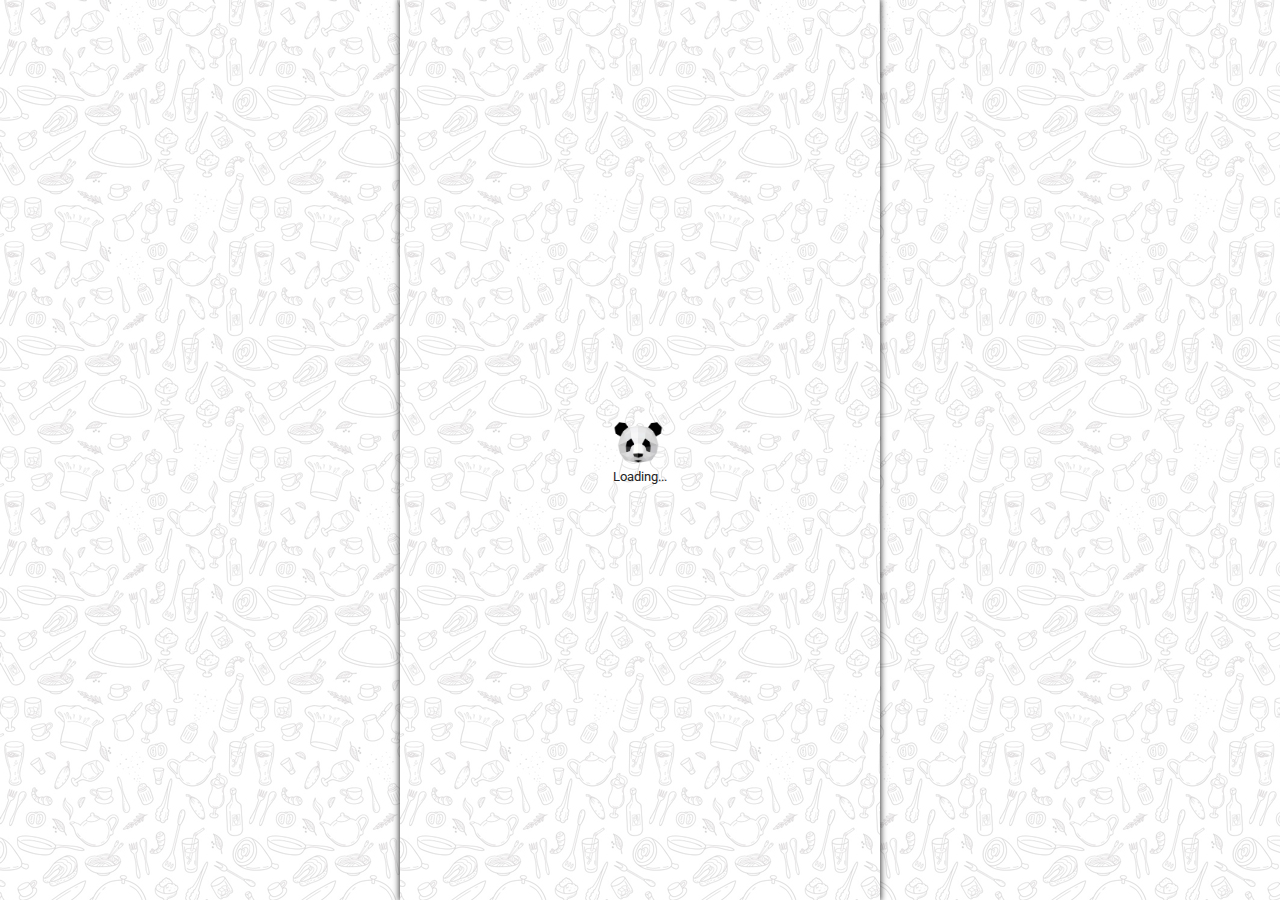
==== menu-panda/index.html @ 4c679290 "ok" ====
<!doctype html><html lang=""><head><meta charset="utf-8"><meta http-equiv="X-UA-Compatible" content="IE=edge"><meta name="viewport" content="width=device-width,initial-scale=1"><link rel="icon" href="favicon.ico"><title>menupanda2</title><link rel="preconnect" href="https://fonts.googleapis.com"><link rel="preconnect" href="https://fonts.gstatic.com" crossorigin><link href="https://fonts.googleapis.com/css2?family=Roboto:wght@300;400;500;700&display=swap" rel="stylesheet"><link rel="manifest" href="./manifest.webmanifest"><script defer="defer" src="js/chunk-vendors.e64b2738.js"></script><script defer="defer" src="js/app.b27a752e.js"></script><link href="css/app.7f353086.css" rel="stylesheet"><link href="app.css" rel="stylesheet"></head><body><noscript><strong>We're sorry but menupanda2 doesn't work properly without JavaScript enabled. Please enable it to continue.</strong></noscript><div id="app"></div></body></html>
---- menu-panda/css/app.7f353086.css ----
.button[data-v-eefef904],button[data-v-eefef904]{border:none;outline:none;color:#1174eb;text-decoration:none;white-space:nowrap;cursor:pointer}.button.transparent[data-v-eefef904],button.transparent[data-v-eefef904]{font-size:16px;background-color:transparent;font-weight:400}.button.primary[data-v-eefef904],button.primary[data-v-eefef904]{font-size:15px;font-weight:700;padding:4px 12px;border-radius:14px;height:28px;background-color:#efefef}.button.primary.active[data-v-eefef904],button.primary.active[data-v-eefef904]{background-color:#005bc8;color:#efefef}.button.amount[data-v-eefef904],button.amount[data-v-eefef904]{font-size:13px;word-spacing:-1px}.button.amount span[data-v-eefef904],button.amount span[data-v-eefef904]{font-size:10px;font-weight:600}.button.icon[data-v-eefef904],button.icon[data-v-eefef904]{padding:4px 10px;display:flex;justify-content:center;align-items:center}.button.active[data-v-eefef904],button.active[data-v-eefef904]{background-color:#ffec5f}.truncate[data-v-eefef904]{text-overflow:ellipsis;display:-webkit-box;-webkit-line-clamp:1;-webkit-box-orient:vertical;overflow:hidden}.host[data-v-eefef904]{max-width:480px;width:100%;min-height:100vh;background:#fff;overflow:auto;padding-bottom:48px}.host.child[data-v-eefef904]{height:100%}.host .topHeader[data-v-eefef904]{height:44px;display:flex;justify-content:space-between;align-items:center;padding:0 20px;border-bottom:1px solid #f1f1f1;position:sticky;top:0;background-color:#fff;z-index:1}.host .topHeader .left[data-v-eefef904],.host .topHeader .right[data-v-eefef904]{width:60px}.host .topHeader .button[data-v-eefef904]{display:flex;align-items:center}.host .topHeader .button svg[data-v-eefef904]{font-size:20px;margin-right:6px}.host .topHeader .title[data-v-eefef904]{font-size:16px;letter-spacing:1px}.overlayContainer[data-v-eefef904]{position:fixed;z-index:10;top:0;left:0;width:100%;height:100%}.overlay[data-v-eefef904]{position:absolute;top:0;left:0;width:100%;height:100%;background-color:rgba(0,0,0,.5)}.container[data-v-eefef904]{position:absolute;bottom:0;left:50%;max-width:480px;width:100%;height:80%;background:#fff;overflow:auto;border-radius:10px 10px 0 0;transform:translateX(-50%)}.container .header[data-v-eefef904]{height:44px;display:flex;justify-content:flex-end;align-items:center;padding:0 12px;position:sticky;top:0;background-color:hsla(0,0%,100%,0);z-index:1}.container .header .button[data-v-eefef904]{width:40px;height:40px;display:flex;align-items:center;justify-content:center}.container .header .button svg[data-v-eefef904]{font-size:20px}.container .row[data-v-eefef904]{padding:0 20px 60px;position:relative}.container .row img[data-v-eefef904]{width:100%;border-radius:20px;-o-object-fit:cover;object-fit:cover;border:1px solid #f1f1f1}.container .row .content[data-v-eefef904]{flex:auto;min-height:100px;padding:10px 0 10px}.container .row .content .title[data-v-eefef904]{font-weight:500;font-size:18px;line-height:1.1}.container .row .content .description[data-v-eefef904]{margin:4px 0;color:#8e8e8e;font-size:15px}.container .row .content .bottom[data-v-eefef904]{margin-top:20px;display:flex;align-items:center}.container .row .content .bottom .addToCart[data-v-eefef904]{font-size:16px}.container .row .content .bottom .addedContent[data-v-eefef904]{margin-left:6px;font-size:8px;color:#8e8e8e;white-space:nowrap;letter-spacing:.5px}.container .row .content .bottom .addedContent b[data-v-eefef904]{color:#000}.container .row .content .bottom .trash[data-v-eefef904]{color:#8e8e8e;margin-left:10px;cursor:pointer}.footer[data-v-eefef904]{position:fixed;bottom:0;left:50%;transform:translateX(-50%);max-width:480px;width:100%;height:48px;border-top:1px solid #e7e7e7;background-color:#f6f6f6;display:flex}.footer .cta[data-v-eefef904]{flex:auto;display:flex;justify-content:center;align-items:center;cursor:pointer;padding:0 20px;background-color:#fe3226;color:#fff;white-space:nowrap;font-size:18px;font-weight:500;letter-spacing:.5px}.footer .total[data-v-eefef904]{padding-left:20px;display:flex;justify-content:flex-end;align-items:center;text-align:right;padding-right:8px;font-size:13px}.footer .total span[data-v-eefef904]{color:#fe3226;display:block;font-size:14px}.show-enter-active .container[data-v-eefef904],.show-enter-active[data-v-eefef904],.show-leave-active .container[data-v-eefef904],.show-leave-active[data-v-eefef904]{transition:.5s ease}.show-enter-from[data-v-eefef904],.show-leave-to[data-v-eefef904]{opacity:0}.show-enter-from .container[data-v-eefef904],.show-leave-to .container[data-v-eefef904]{transform:translate(-50%,100%)}.footer[data-v-f28ffc32]{position:fixed;z-index:1;bottom:0;max-width:480px;width:100%;height:48px;border-top:1px solid #e7e7e7;background-color:#f6f6f6;display:flex;padding-left:10px}.footer .nav[data-v-f28ffc32]{flex:0 0 48px;display:flex;justify-content:center;align-items:center;flex-direction:column;color:#949494;text-decoration:none;cursor:pointer;position:relative}.footer .nav.router-link-exact-active[data-v-f28ffc32]{color:#1174eb}.footer .nav.cta[data-v-f28ffc32]{padding:0 20px;background-color:#fe3226;color:#fff;white-space:nowrap;font-size:18px;font-weight:500;letter-spacing:.5px;transition:background-color .3s}.footer .nav.cta.disabled[data-v-f28ffc32]{background-color:#8e8e8e;pointer-events:none}.footer .nav svg[data-v-f28ffc32]{font-size:18px}.footer .nav span[data-v-f28ffc32]{margin-top:2px;font-size:10px;font-weight:600}.footer .nav p[data-v-f28ffc32]{font-size:16px;font-weight:500}.footer .nav .count[data-v-f28ffc32]{position:absolute;top:2px;right:2px;font-size:11px;width:18px;height:18px;border-radius:50%;background-color:#fe3226;color:#fff;display:grid;place-items:center}.footer .total[data-v-f28ffc32]{flex:auto;display:flex;justify-content:flex-end;align-items:center;text-align:right;padding-right:8px;font-size:13px}.footer .total span[data-v-f28ffc32]{color:#fe3226;display:block;font-size:14px}.button[data-v-15c53678],button[data-v-15c53678]{border:none;outline:none;color:#1174eb;text-decoration:none;white-space:nowrap;cursor:pointer}.button.transparent[data-v-15c53678],button.transparent[data-v-15c53678]{font-size:16px;background-color:transparent;font-weight:400}.button.primary[data-v-15c53678],button.primary[data-v-15c53678]{font-size:15px;font-weight:700;padding:4px 12px;border-radius:14px;height:28px;background-color:#efefef}.button.primary.active[data-v-15c53678],button.primary.active[data-v-15c53678]{background-color:#005bc8;color:#efefef}.button.amount[data-v-15c53678],button.amount[data-v-15c53678]{font-size:13px;word-spacing:-1px}.button.amount span[data-v-15c53678],button.amount span[data-v-15c53678]{font-size:10px;font-weight:600}.button.icon[data-v-15c53678],button.icon[data-v-15c53678]{padding:4px 10px;display:flex;justify-content:center;align-items:center}.button.active[data-v-15c53678],button.active[data-v-15c53678]{background-color:#ffec5f}.truncate[data-v-15c53678]{text-overflow:ellipsis;display:-webkit-box;-webkit-line-clamp:1;-webkit-box-orient:vertical;overflow:hidden}.host[data-v-15c53678]{max-width:480px;width:100%;min-height:100vh;background:#fff;overflow:auto;padding-bottom:48px}.host.child[data-v-15c53678]{height:100%}.host .topHeader[data-v-15c53678]{height:44px;display:flex;justify-content:space-between;align-items:center;padding:0 20px;border-bottom:1px solid #f1f1f1;position:sticky;top:0;background-color:#fff;z-index:1}.host .topHeader .left[data-v-15c53678],.host .topHeader .right[data-v-15c53678]{width:60px}.host .topHeader .button[data-v-15c53678]{display:flex;align-items:center}.host .topHeader .button svg[data-v-15c53678]{font-size:20px;margin-right:6px}.host .topHeader .title[data-v-15c53678]{font-size:16px;letter-spacing:1px}.overlayContainer[data-v-15c53678]{position:fixed;z-index:10;top:0;left:0;width:100%;height:100%}.overlay[data-v-15c53678]{position:absolute;top:0;left:0;width:100%;height:100%;background-color:rgba(0,0,0,.5)}.alignCenter[data-v-15c53678]{position:relative;height:100%;display:flex;justify-content:center;align-items:center;padding:10px}.container[data-v-15c53678]{width:100%;max-width:480px;background:#fff;border-radius:10px;overflow-x:scroll;max-height:90vh;overscroll-behavior:contain}.container .header[data-v-15c53678]{display:flex;justify-content:space-between;align-items:center;padding-left:10px;border-bottom:1px solid #f1f1f1;position:sticky;top:0;background-color:#fff;z-index:1}.container .header .left[data-v-15c53678]{width:30px}.container .header .title[data-v-15c53678]{font-size:14px;font-weight:500}.container .header .button[data-v-15c53678]{width:40px;height:36px;display:flex;align-items:center;justify-content:center}.container .header .button svg[data-v-15c53678]{font-size:18px}.container .rows[data-v-15c53678]{margin-bottom:20px}.container .rows .currentOrder[data-v-15c53678],.container .rows .orderHistory[data-v-15c53678]{border-radius:10px;border:1px dashed #fe3226;margin:10px 4px 4px;padding:5px 0 10px}.container .rows .currentOrder .groupTitle[data-v-15c53678],.container .rows .orderHistory .groupTitle[data-v-15c53678]{padding:0 6px;color:#222;margin-bottom:-5px;font-weight:500}.container .rows .currentOrder .row[data-v-15c53678],.container .rows .orderHistory .row[data-v-15c53678]{padding:0 0 0 6px}.container .rows .currentOrder .row .info[data-v-15c53678],.container .rows .orderHistory .row .info[data-v-15c53678]{padding:0 6px 0 0}.container .rows .currentOrder[data-v-15c53678]{border-color:#005bc8}.container .rows .row[data-v-15c53678]{margin-top:8px;display:flex;position:relative;padding:0 0 0 10px}.container .rows .row[data-v-15c53678]:before{content:"";position:absolute;bottom:0;right:0;height:1px;width:calc(100% - 54px);background-color:#e7e7e7}.container .rows .row+.row[data-v-15c53678]{margin-top:8px}.container .rows .row .image[data-v-15c53678]{width:36px;height:36px;border-radius:10px;-o-object-fit:cover;object-fit:cover;border:1px solid #f1f1f1}.container .rows .row .info[data-v-15c53678]{width:100%;display:flex;color:#222;padding:0 4px 0 0;height:36px;font-size:12px}.container .rows .row .info .content[data-v-15c53678]{flex:auto;display:flex;align-items:center;padding-left:8px}.container .rows .row .info .content .title[data-v-15c53678]{display:-webkit-box;-webkit-line-clamp:2;-webkit-box-orient:vertical;overflow:hidden;line-height:1}.container .rows .row .info .qty[data-v-15c53678]{flex:0 0 1;padding-left:10px;display:flex;align-items:center}.container .rows .row .info .amount[data-v-15c53678]{flex:0 0 40px;padding-left:10px;display:flex;align-items:center;justify-content:flex-end}.container .rows .row .info .button[data-v-15c53678]{justify-self:flex-end;flex:0 0 34px;width:34px;display:flex;align-items:center;justify-content:center;color:#8e8e8e}.container .rows .row .info .button.disabled[data-v-15c53678]{pointer-events:none}.container .rows .row .info .button svg[data-v-15c53678]{font-size:12px}.container .footer[data-v-15c53678]{margin-bottom:10px;font-size:12px;position:relative}.container .footer dl[data-v-15c53678]{display:flex;flex-wrap:wrap;padding:0 12px 0 54px}.container .footer dl dd[data-v-15c53678],.container .footer dl dt[data-v-15c53678]{flex:0 0 50%}.container .footer dl dd[data-v-15c53678]:last-child,.container .footer dl dd[data-v-15c53678]:nth-last-child(2),.container .footer dl dt[data-v-15c53678]:last-child,.container .footer dl dt[data-v-15c53678]:nth-last-child(2){font-weight:500;color:#222;font-size:15px;margin-top:4px}.container .footer dl dd[data-v-15c53678]{text-align:right}.container .CTAButton[data-v-15c53678]{width:100%;height:40px;background-color:#fe3226;color:#fff;font-weight:600;letter-spacing:.7px;font-size:14px;position:sticky;bottom:0}.container .CTAButton.loading[data-v-15c53678]{background-color:#ffec5f;color:#222}.container .CTAButton svg[data-v-15c53678]{animation:rotating-15c53678 2s linear infinite;margin-left:4px}.show-enter-active[data-v-15c53678],.show-leave-active[data-v-15c53678]{transition:.5s ease}.show-enter-from[data-v-15c53678],.show-leave-to[data-v-15c53678]{opacity:0}@keyframes rotating-15c53678{0%{transform:rotate(0deg)}to{transform:rotate(1turn)}}.button[data-v-3dab15dc],button[data-v-3dab15dc]{border:none;outline:none;color:#1174eb;text-decoration:none;white-space:nowrap;cursor:pointer}.button.transparent[data-v-3dab15dc],button.transparent[data-v-3dab15dc]{font-size:16px;background-color:transparent;font-weight:400}.button.primary[data-v-3dab15dc],button.primary[data-v-3dab15dc]{font-size:15px;font-weight:700;padding:4px 12px;border-radius:14px;height:28px;background-color:#efefef}.button.primary.active[data-v-3dab15dc],button.primary.active[data-v-3dab15dc]{background-color:#005bc8;color:#efefef}.button.amount[data-v-3dab15dc],button.amount[data-v-3dab15dc]{font-size:13px;word-spacing:-1px}.button.amount span[data-v-3dab15dc],button.amount span[data-v-3dab15dc]{font-size:10px;font-weight:600}.button.icon[data-v-3dab15dc],button.icon[data-v-3dab15dc]{padding:4px 10px;display:flex;justify-content:center;align-items:center}.button.active[data-v-3dab15dc],button.active[data-v-3dab15dc]{background-color:#ffec5f}.truncate[data-v-3dab15dc]{text-overflow:ellipsis;display:-webkit-box;-webkit-line-clamp:1;-webkit-box-orient:vertical;overflow:hidden}.host[data-v-3dab15dc]{max-width:480px;width:100%;min-height:100vh;background:#fff;overflow:auto;padding-bottom:48px}.host.child[data-v-3dab15dc]{height:100%}.host .topHeader[data-v-3dab15dc]{height:44px;display:flex;justify-content:space-between;align-items:center;padding:0 20px;border-bottom:1px solid #f1f1f1;position:sticky;top:0;background-color:#fff;z-index:1}.host .topHeader .left[data-v-3dab15dc],.host .topHeader .right[data-v-3dab15dc]{width:60px}.host .topHeader .button[data-v-3dab15dc]{display:flex;align-items:center}.host .topHeader .button svg[data-v-3dab15dc]{font-size:20px;margin-right:6px}.host .topHeader .title[data-v-3dab15dc]{font-size:16px;letter-spacing:1px}.overlayContainer[data-v-3dab15dc]{position:fixed;z-index:10;top:0;left:0;width:100%;height:100%}.overlay[data-v-3dab15dc]{position:absolute;top:0;left:0;width:100%;height:100%;background-color:rgba(0,0,0,.5)}.alignCenter[data-v-3dab15dc]{position:relative;height:100%;display:flex;justify-content:center;align-items:center;padding:20px}.container[data-v-3dab15dc]{width:100%;max-width:480px;background:#fff;border-radius:10px;overflow:hidden}.container .content[data-v-3dab15dc]{padding:20px}.container .content h2[data-v-3dab15dc]{margin-bottom:10px}.container button[data-v-3dab15dc]{width:100%;height:40px;background-color:#fe3226;color:#fff;font-weight:600;letter-spacing:.7px;font-size:14px}.show-enter-active .container[data-v-3dab15dc],.show-enter-active[data-v-3dab15dc],.show-leave-active .container[data-v-3dab15dc],.show-leave-active[data-v-3dab15dc]{transition:.5s ease}.show-enter-from[data-v-3dab15dc],.show-leave-to[data-v-3dab15dc]{opacity:0}.show-enter-from .container[data-v-3dab15dc],.show-leave-to .container[data-v-3dab15dc]{transform:translateY(-300px)}.button[data-v-791fd08a],button[data-v-791fd08a]{border:none;outline:none;color:#1174eb;text-decoration:none;white-space:nowrap;cursor:pointer}.button.transparent[data-v-791fd08a],button.transparent[data-v-791fd08a]{font-size:16px;background-color:transparent;font-weight:400}.button.primary[data-v-791fd08a],button.primary[data-v-791fd08a]{font-size:15px;font-weight:700;padding:4px 12px;border-radius:14px;height:28px;background-color:#efefef}.button.primary.active[data-v-791fd08a],button.primary.active[data-v-791fd08a]{background-color:#005bc8;color:#efefef}.button.amount[data-v-791fd08a],button.amount[data-v-791fd08a]{font-size:13px;word-spacing:-1px}.button.amount span[data-v-791fd08a],button.amount span[data-v-791fd08a]{font-size:10px;font-weight:600}.button.icon[data-v-791fd08a],button.icon[data-v-791fd08a]{padding:4px 10px;display:flex;justify-content:center;align-items:center}.button.active[data-v-791fd08a],button.active[data-v-791fd08a]{background-color:#ffec5f}.truncate[data-v-791fd08a]{text-overflow:ellipsis;display:-webkit-box;-webkit-line-clamp:1;-webkit-box-orient:vertical;overflow:hidden}.host[data-v-791fd08a]{max-width:480px;width:100%;min-height:100vh;background:#fff;overflow:auto;padding-bottom:48px}.host.child[data-v-791fd08a]{height:100%}.host .topHeader[data-v-791fd08a]{height:44px;display:flex;justify-content:space-between;align-items:center;padding:0 20px;border-bottom:1px solid #f1f1f1;position:sticky;top:0;background-color:#fff;z-index:1}.host .topHeader .left[data-v-791fd08a],.host .topHeader .right[data-v-791fd08a]{width:60px}.host .topHeader .button[data-v-791fd08a]{display:flex;align-items:center}.host .topHeader .button svg[data-v-791fd08a]{font-size:20px;margin-right:6px}.host .topHeader .title[data-v-791fd08a]{font-size:16px;letter-spacing:1px}.overlayContainer[data-v-791fd08a]{position:fixed;z-index:10;top:0;left:0;width:100%;height:100%}.overlay[data-v-791fd08a]{position:absolute;top:0;left:0;width:100%;height:100%;background-color:rgba(0,0,0,.5)}.alignCenter[data-v-791fd08a]{position:relative;height:100%;display:flex;justify-content:center;align-items:center;padding:20px}.container[data-v-791fd08a]{width:100%;max-width:480px;background:#fff;border-radius:10px;overflow:hidden}.container .content[data-v-791fd08a]{padding:20px}.container .content h2[data-v-791fd08a]{margin-bottom:10px}.container .content h2 span[data-v-791fd08a]{margin-left:5px;text-transform:capitalize}.container .rows[data-v-791fd08a]{max-height:calc(100vh - 180px);overflow:auto;padding-bottom:20px}.container .rows .row[data-v-791fd08a]{margin-top:8px;display:flex;position:relative;padding:0 0 0 10px}.container .rows .row[data-v-791fd08a]:before{content:"";position:absolute;bottom:0;right:0;height:1px;width:calc(100% - 54px);background-color:#e7e7e7}.container .rows .row+.row[data-v-791fd08a]{margin-top:8px}.container .rows .row .image[data-v-791fd08a]{width:36px;height:36px;border-radius:10px;-o-object-fit:cover;object-fit:cover;border:1px solid #f1f1f1}.container .rows .row .info[data-v-791fd08a]{width:100%;display:flex;color:#222;padding:0 12px 0 0;height:36px;font-size:12px}.container .rows .row .info .content[data-v-791fd08a]{flex:auto;display:flex;align-items:center;padding-left:8px}.container .rows .row .info .content .title[data-v-791fd08a]{display:-webkit-box;-webkit-line-clamp:2;-webkit-box-orient:vertical;overflow:hidden;line-height:1}.container .rows .row .info .qty[data-v-791fd08a]{flex:0 0 1;padding-left:10px;display:flex;align-items:center}.container .rows .row .info .amount[data-v-791fd08a]{flex:0 0 40px;padding-left:10px;display:flex;align-items:center;justify-content:flex-end}.container .footer[data-v-791fd08a]{margin-bottom:10px;font-size:12px;position:relative}.container .footer .blur[data-v-791fd08a]{position:absolute;width:100%;top:-20px;left:0;height:20px;background-color:hsla(0,0%,100%,.8)}.container .footer dl[data-v-791fd08a]{display:flex;flex-wrap:wrap;padding:0 12px 0 54px}.container .footer dl dd[data-v-791fd08a],.container .footer dl dt[data-v-791fd08a]{flex:0 0 50%}.container .footer dl dd[data-v-791fd08a]:last-child,.container .footer dl dd[data-v-791fd08a]:nth-last-child(2),.container .footer dl dt[data-v-791fd08a]:last-child,.container .footer dl dt[data-v-791fd08a]:nth-last-child(2){font-weight:500;color:#000;font-size:15px;margin-top:4px}.container .footer dl dd[data-v-791fd08a]{text-align:right}.container button[data-v-791fd08a]{width:100%;height:40px;background-color:#fe3226;color:#fff;font-weight:600;letter-spacing:.7px;font-size:14px}.show-enter-active .container[data-v-791fd08a],.show-enter-active[data-v-791fd08a],.show-leave-active .container[data-v-791fd08a],.show-leave-active[data-v-791fd08a]{transition:.5s ease}.show-enter-from[data-v-791fd08a],.show-leave-to[data-v-791fd08a]{opacity:0}.show-enter-from .container[data-v-791fd08a],.show-leave-to .container[data-v-791fd08a]{transform:translateY(-300px)}.button,button{border:none;outline:none;color:#1174eb;text-decoration:none;white-space:nowrap;cursor:pointer}.button.transparent,button.transparent{font-size:16px;background-color:transparent;font-weight:400}.button.primary,button.primary{font-size:15px;font-weight:700;padding:4px 12px;border-radius:14px;height:28px;background-color:#efefef}.button.primary.active,button.primary.active{background-color:#005bc8;color:#efefef}.button.amount,button.amount{font-size:13px;word-spacing:-1px}.button.amount span,button.amount span{font-size:10px;font-weight:600}.button.icon,button.icon{padding:4px 10px;display:flex;justify-content:center;align-items:center}.button.active,button.active{background-color:#ffec5f}.truncate{text-overflow:ellipsis;display:-webkit-box;-webkit-line-clamp:1;-webkit-box-orient:vertical;overflow:hidden}.host{max-width:480px;width:100%;min-height:100vh;background:#fff;overflow:auto;padding-bottom:48px}.host.child{height:100%}.host .topHeader{height:44px;display:flex;justify-content:space-between;align-items:center;padding:0 20px;border-bottom:1px solid #f1f1f1;position:sticky;top:0;background-color:#fff;z-index:1}.host .topHeader .left,.host .topHeader .right{width:60px}.host .topHeader .button{display:flex;align-items:center}.host .topHeader .button svg{font-size:20px;margin-right:6px}.host .topHeader .title{font-size:16px;letter-spacing:1px}*{margin:0;padding:0;box-sizing:border-box}body{max-width:480px;margin:auto;background:#fff;color:#222;font-size:13px;font-family:Roboto,sans-serif;-webkit-font-smoothing:antialiased;-moz-osx-font-smoothing:grayscale;-webkit-user-select:none;-moz-user-select:none;user-select:none}#app,body{background-image:url(../img/bg-repeat.caced8b2.jpg)}#app{box-shadow:0 0 6px 1px rgba(0,0,0,.75);min-height:100vh}.loadingPanda{position:absolute;top:50%;left:50%;transform:translate(-50%,-50%)}.loadingPanda img{width:50px}.loadingPanda p{animation:slide-right 2s cubic-bezier(.25,.46,.45,.94) infinite both}.fade-enter-active,.fade-leave-active{transition:.3s linear}.fade-enter-from,.fade-leave-to{opacity:0}@keyframes slide-right{0%{transform:translateX(0)}to{transform:translateX(10px)}}.button[data-v-74efdccb],button[data-v-74efdccb]{border:none;outline:none;color:#1174eb;text-decoration:none;white-space:nowrap;cursor:pointer}.button.transparent[data-v-74efdccb],button.transparent[data-v-74efdccb]{font-size:16px;background-color:transparent;font-weight:400}.button.primary[data-v-74efdccb],button.primary[data-v-74efdccb]{font-size:15px;font-weight:700;padding:4px 12px;border-radius:14px;height:28px;background-color:#efefef}.button.primary.active[data-v-74efdccb],button.primary.active[data-v-74efdccb]{background-color:#005bc8;color:#efefef}.button.amount[data-v-74efdccb],button.amount[data-v-74efdccb]{font-size:13px;word-spacing:-1px}.button.amount span[data-v-74efdccb],button.amount span[data-v-74efdccb]{font-size:10px;font-weight:600}.button.icon[data-v-74efdccb],button.icon[data-v-74efdccb]{padding:4px 10px;display:flex;justify-content:center;align-items:center}.button.active[data-v-74efdccb],button.active[data-v-74efdccb]{background-color:#ffec5f}.truncate[data-v-74efdccb]{text-overflow:ellipsis;display:-webkit-box;-webkit-line-clamp:1;-webkit-box-orient:vertical;overflow:hidden}.host[data-v-74efdccb]{max-width:480px;width:100%;min-height:100vh;background:#fff;overflow:auto;padding-bottom:48px}.host.child[data-v-74efdccb]{height:100%}.host .topHeader[data-v-74efdccb]{height:44px;display:flex;justify-content:space-between;align-items:center;padding:0 20px;border-bottom:1px solid #f1f1f1;position:sticky;top:0;background-color:#fff;z-index:1}.host .topHeader .left[data-v-74efdccb],.host .topHeader .right[data-v-74efdccb]{width:60px}.host .topHeader .button[data-v-74efdccb]{display:flex;align-items:center}.host .topHeader .button svg[data-v-74efdccb]{font-size:20px;margin-right:6px}.host .topHeader .title[data-v-74efdccb]{font-size:16px;letter-spacing:1px}.row[data-v-74efdccb]{margin-right:10px;display:flex;position:relative}.row[data-v-74efdccb]:before{content:"";position:absolute;bottom:0;right:0;height:1px;width:calc(100% - 70px);background-color:#e7e7e7}.row+.row[data-v-74efdccb]{margin-top:8px}.row .nav[data-v-74efdccb]{flex:auto;display:flex;color:#222;cursor:pointer}.row .nav img[data-v-74efdccb]{width:60px;height:60px;border-radius:10px;-o-object-fit:cover;object-fit:cover;border:1px solid #f1f1f1}.row .nav .content[data-v-74efdccb]{flex:auto;height:70px;padding:0 10px 8px;display:flex;justify-content:center;flex-direction:column}.row .nav .content .title[data-v-74efdccb]{font-weight:500;display:-webkit-box;-webkit-line-clamp:2;-webkit-box-orient:vertical;overflow:hidden;font-size:16px}.row .nav .content .description[data-v-74efdccb]{margin-top:2px;color:#8e8e8e;font-size:14px}.row .right[data-v-74efdccb]{display:flex;flex-direction:column;align-self:center}.row .right .addedContent[data-v-74efdccb]{padding-top:5px;height:0;font-size:8px;color:#8e8e8e;white-space:nowrap;text-align:center;letter-spacing:.5px}.row .right .addedContent b[data-v-74efdccb]{color:#000}.header[data-v-74efdccb]{padding:20px 30px 20px 20px;display:flex;justify-content:space-between}.header .companyName[data-v-74efdccb]{color:#222;font-size:28px!important;letter-spacing:1px}.header .title[data-v-74efdccb]{color:#222;font-size:24px!important}.header .getMore[data-v-74efdccb]{display:flex;align-items:center}.banners[data-v-74efdccb]{display:flex;overflow:auto;scroll-snap-type:x mandatory;padding:0 20px;margin-bottom:30px}.banners .banner[data-v-74efdccb]{flex:0 0 100%;width:100%;scroll-snap-align:center;padding-bottom:60%;position:relative;border-radius:8px;overflow:hidden}.banners .banner+.banner[data-v-74efdccb]{margin-left:10px}.banners .banner>img[data-v-74efdccb]{position:absolute;width:100%;height:100%;-o-object-fit:cover;object-fit:cover;-o-object-position:center bottom;object-position:center bottom}.banners .banner>img.placeholder[data-v-74efdccb]{-o-object-position:center;object-position:center}.banners .banner .contentAbsolute[data-v-74efdccb]{position:absolute;z-index:1;bottom:0;width:100%}.banners .banner .contentAbsolute .blurBg[data-v-74efdccb]{background-repeat:no-repeat;background-position:bottom;background-size:cover;position:absolute;z-index:1;bottom:0;width:100%;height:50px;filter:blur(2px)}.banners .banner .contentAbsolute .row[data-v-74efdccb]{z-index:1;margin-right:0;padding:10px 15px}.banners .banner .contentAbsolute .row[data-v-74efdccb]:before{content:none}.banners .banner .contentAbsolute .row .nav img[data-v-74efdccb]{width:40px;height:40px;border:none}.banners .banner .contentAbsolute .row .nav .content[data-v-74efdccb]{height:auto;padding:0 10px 0}.banners .banner .contentAbsolute .row .nav .content .title[data-v-74efdccb]{color:#fff;font-weight:400}.banners .banner .contentAbsolute .row .nav .content .description[data-v-74efdccb]{color:#fff;font-size:12px}.banners .banner .contentAbsolute .row .right .addedContent[data-v-74efdccb]{padding-top:2px;color:#fff}.lineArea[data-v-74efdccb]{padding:0 20px}.lineArea .line[data-v-74efdccb]{height:1px;background-color:#e7e7e7}.category[data-v-74efdccb]{margin-bottom:20px}.category .pages[data-v-74efdccb]{display:flex;overflow:auto;scroll-snap-type:x mandatory;padding:0 20px}.category .pages .page[data-v-74efdccb]{scroll-snap-align:center;flex:0 0 100%;width:100%}.category .pages .page+.page[data-v-74efdccb]{margin-left:10px}
---- menu-panda/app.css ----
.button[data-v-7c29c664],button[data-v-7c29c664]{border:none;outline:none;color:#1174eb;text-decoration:none;white-space:nowrap;cursor:pointer}.button.transparent[data-v-7c29c664],button.transparent[data-v-7c29c664]{font-size:16px;background-color:transparent;font-weight:400}.button.primary[data-v-7c29c664],button.primary[data-v-7c29c664]{font-size:15px;font-weight:700;padding:4px 12px;border-radius:14px;height:28px;background-color:#efefef}.button.primary.active[data-v-7c29c664],button.primary.active[data-v-7c29c664]{background-color:#005bc8;color:#efefef}.button.amount[data-v-7c29c664],button.amount[data-v-7c29c664]{font-size:13px;word-spacing:-1px}.button.amount span[data-v-7c29c664],button.amount span[data-v-7c29c664]{font-size:10px;font-weight:600}.button.icon[data-v-7c29c664],button.icon[data-v-7c29c664]{padding:4px 10px;display:flex;justify-content:center;align-items:center}.button.active[data-v-7c29c664],button.active[data-v-7c29c664]{background-color:#ffec5f}.truncate[data-v-7c29c664]{text-overflow:ellipsis;display:-webkit-box;-webkit-line-clamp:1;-webkit-box-orient:vertical;overflow:hidden}.host[data-v-7c29c664]{max-width:480px;width:100%;min-height:100vh;background:#fff;overflow:auto;padding-bottom:48px}.host.child[data-v-7c29c664]{height:100%}.host .topHeader[data-v-7c29c664]{height:44px;display:flex;justify-content:space-between;align-items:center;padding:0 20px;border-bottom:1px solid #f1f1f1;position:sticky;top:0;background-color:#fff;z-index:1}.host .topHeader .left[data-v-7c29c664],.host .topHeader .right[data-v-7c29c664]{width:60px}.host .topHeader .button[data-v-7c29c664]{display:flex;align-items:center}.host .topHeader .button svg[data-v-7c29c664]{font-size:20px;margin-right:6px}.host .topHeader .title[data-v-7c29c664]{font-size:16px;letter-spacing:1px}.overlayContainer[data-v-7c29c664]{position:fixed;z-index:10;top:0;left:0;width:100%;height:100%}.overlay[data-v-7c29c664]{position:absolute;top:0;left:0;width:100%;height:100%;background-color:rgba(0,0,0,.5)}.container[data-v-7c29c664]{position:absolute;bottom:0;left:50%;max-width:480px;width:100%;height:80%;background:#fff;overflow:auto;border-radius:10px 10px 0 0;transform:translateX(-50%)}.container .header[data-v-7c29c664]{height:44px;display:flex;justify-content:flex-end;align-items:center;padding:0 12px;position:sticky;top:0;background-color:hsla(0,0%,100%,0);z-index:1}.container .header .button[data-v-7c29c664]{width:40px;height:40px;display:flex;align-items:center;justify-content:center}.container .header .button svg[data-v-7c29c664]{font-size:20px}.container .row[data-v-7c29c664]{padding:0 20px 60px;position:relative}.container .row img[data-v-7c29c664]{width:100%;border-radius:20px;-o-object-fit:cover;object-fit:cover;border:1px solid #f1f1f1}.container .row .content[data-v-7c29c664]{flex:auto;min-height:100px;padding:10px 0 10px}.container .row .content .title[data-v-7c29c664]{font-weight:500;font-size:18px;line-height:1.1}.container .row .content .description[data-v-7c29c664]{margin:4px 0;color:#8e8e8e;font-size:15px}.container .row .content .bottom[data-v-7c29c664]{margin-top:20px;display:flex;align-items:center}.container .row .content .bottom .addToCart[data-v-7c29c664]{font-size:16px}.container .row .content .bottom .addedContent[data-v-7c29c664]{margin-left:6px;font-size:8px;color:#8e8e8e;white-space:nowrap;letter-spacing:.5px}.container .row .content .bottom .addedContent b[data-v-7c29c664]{color:#000}.footer[data-v-7c29c664]{position:fixed;bottom:0;left:50%;transform:translateX(-50%);max-width:480px;width:100%;height:48px;border-top:1px solid #e7e7e7;background-color:#f6f6f6;display:flex}.footer .cta[data-v-7c29c664]{flex:auto;display:flex;justify-content:center;align-items:center;cursor:pointer;padding:0 20px;background-color:#fe3226;color:#fff;white-space:nowrap;font-size:18px;font-weight:500;letter-spacing:.5px}.footer .total[data-v-7c29c664]{padding-left:20px;display:flex;justify-content:flex-end;align-items:center;text-align:right;padding-right:8px;font-size:13px}.footer .total span[data-v-7c29c664]{color:#fe3226;display:block;font-size:14px}.show-enter-active .container[data-v-7c29c664],.show-enter-active[data-v-7c29c664],.show-leave-active .container[data-v-7c29c664],.show-leave-active[data-v-7c29c664]{transition:.5s ease}.show-enter-from[data-v-7c29c664],.show-leave-to[data-v-7c29c664]{opacity:0}.show-enter-from .container[data-v-7c29c664],.show-leave-to .container[data-v-7c29c664]{transform:translate(-50%,100%)}.footer[data-v-25d8aa81]{position:fixed;bottom:0;max-width:480px;width:100%;height:48px;border-top:1px solid #e7e7e7;background-color:#f6f6f6;display:flex;padding-left:20px}.footer .nav[data-v-25d8aa81]{flex:0 0 48px;display:flex;justify-content:center;align-items:center;flex-direction:column;color:#949494;text-decoration:none;cursor:pointer;position:relative}.footer .nav.router-link-exact-active[data-v-25d8aa81]{color:#1174eb}.footer .nav.cta[data-v-25d8aa81]{padding:0 20px;background-color:#fe3226;color:#fff;white-space:nowrap;font-size:18px;font-weight:500;letter-spacing:.5px;transition:.3s;transition-delay:.2s}.footer .nav.cta.disabled[data-v-25d8aa81]{background-color:#8e8e8e;pointer-events:none}.footer .nav svg[data-v-25d8aa81]{font-size:18px}.footer .nav span[data-v-25d8aa81]{margin-top:2px;font-size:10px;font-weight:600}.footer .nav p[data-v-25d8aa81]{font-size:16px;font-weight:500}.footer .nav .count[data-v-25d8aa81]{position:absolute;top:2px;right:2px;font-size:11px;width:18px;height:18px;border-radius:50%;background-color:#fe3226;color:#fff;display:grid;place-items:center}.footer .total[data-v-25d8aa81]{flex:auto;display:flex;justify-content:flex-end;align-items:center;text-align:right;padding-right:8px;font-size:13px}.footer .total span[data-v-25d8aa81]{color:#fe3226;display:block;font-size:14px}.button[data-v-58df50d8],button[data-v-58df50d8]{border:none;outline:none;color:#1174eb;text-decoration:none;white-space:nowrap;cursor:pointer}.button.transparent[data-v-58df50d8],button.transparent[data-v-58df50d8]{font-size:16px;background-color:transparent;font-weight:400}.button.primary[data-v-58df50d8],button.primary[data-v-58df50d8]{font-size:15px;font-weight:700;padding:4px 12px;border-radius:14px;height:28px;background-color:#efefef}.button.primary.active[data-v-58df50d8],button.primary.active[data-v-58df50d8]{background-color:#005bc8;color:#efefef}.button.amount[data-v-58df50d8],button.amount[data-v-58df50d8]{font-size:13px;word-spacing:-1px}.button.amount span[data-v-58df50d8],button.amount span[data-v-58df50d8]{font-size:10px;font-weight:600}.button.icon[data-v-58df50d8],button.icon[data-v-58df50d8]{padding:4px 10px;display:flex;justify-content:center;align-items:center}.button.active[data-v-58df50d8],button.active[data-v-58df50d8]{background-color:#ffec5f}.truncate[data-v-58df50d8]{text-overflow:ellipsis;display:-webkit-box;-webkit-line-clamp:1;-webkit-box-orient:vertical;overflow:hidden}.host[data-v-58df50d8]{max-width:480px;width:100%;min-height:100vh;background:#fff;overflow:auto;padding-bottom:48px}.host.child[data-v-58df50d8]{height:100%}.host .topHeader[data-v-58df50d8]{height:44px;display:flex;justify-content:space-between;align-items:center;padding:0 20px;border-bottom:1px solid #f1f1f1;position:sticky;top:0;background-color:#fff;z-index:1}.host .topHeader .left[data-v-58df50d8],.host .topHeader .right[data-v-58df50d8]{width:60px}.host .topHeader .button[data-v-58df50d8]{display:flex;align-items:center}.host .topHeader .button svg[data-v-58df50d8]{font-size:20px;margin-right:6px}.host .topHeader .title[data-v-58df50d8]{font-size:16px;letter-spacing:1px}.overlayContainer[data-v-58df50d8]{position:fixed;z-index:10;top:0;left:0;width:100%;height:100%}.overlay[data-v-58df50d8]{position:absolute;top:0;left:0;width:100%;height:100%;background-color:rgba(0,0,0,.5)}.alignCenter[data-v-58df50d8]{position:relative;height:100%;display:flex;justify-content:center;align-items:center;padding:10px}.container[data-v-58df50d8]{width:100%;max-width:480px;background:#fff;border-radius:10px;overflow:hidden}.container .header[data-v-58df50d8]{display:flex;justify-content:space-between;align-items:center;padding-left:10px;border-bottom:1px solid #f1f1f1}.container .header .left[data-v-58df50d8]{width:30px}.container .header .title[data-v-58df50d8]{font-size:14px;font-weight:500}.container .header .button[data-v-58df50d8]{width:40px;height:36px;display:flex;align-items:center;justify-content:center}.container .header .button svg[data-v-58df50d8]{font-size:18px}.container .rows[data-v-58df50d8]{max-height:calc(100vh - 180px);overflow:auto;padding-bottom:20px}.container .rows .row[data-v-58df50d8]{margin-top:8px;display:flex;position:relative;padding:0 0 0 10px}.container .rows .row[data-v-58df50d8]:before{content:"";position:absolute;bottom:0;right:0;height:1px;width:calc(100% - 54px);background-color:#e7e7e7}.container .rows .row+.row[data-v-58df50d8]{margin-top:8px}.container .rows .row .image[data-v-58df50d8]{width:36px;height:36px;border-radius:10px;-o-object-fit:cover;object-fit:cover;border:1px solid #f1f1f1}.container .rows .row .info[data-v-58df50d8]{width:100%;display:flex;color:#222;padding:0 4px 0 0;height:36px;font-size:12px}.container .rows .row .info .content[data-v-58df50d8]{flex:auto;display:flex;align-items:center;padding-left:8px}.container .rows .row .info .content .title[data-v-58df50d8]{display:-webkit-box;-webkit-line-clamp:2;-webkit-box-orient:vertical;overflow:hidden;line-height:1}.container .rows .row .info .qty[data-v-58df50d8]{flex:0 0 1;padding-left:10px;display:flex;align-items:center}.container .rows .row .info .amount[data-v-58df50d8]{flex:0 0 40px;padding-left:10px;display:flex;align-items:center;justify-content:flex-end}.container .rows .row .info .button[data-v-58df50d8]{justify-self:flex-end;flex:0 0 34px;width:34px;display:flex;align-items:center;justify-content:center;color:#8e8e8e}.container .rows .row .info .button svg[data-v-58df50d8]{font-size:12px}.container .footer[data-v-58df50d8]{margin-bottom:10px;font-size:12px;position:relative}.container .footer .blur[data-v-58df50d8]{position:absolute;width:100%;top:-20px;left:0;height:20px;background-color:hsla(0,0%,100%,.8)}.container .footer dl[data-v-58df50d8]{display:flex;flex-wrap:wrap;padding:0 12px 0 54px}.container .footer dl dd[data-v-58df50d8],.container .footer dl dt[data-v-58df50d8]{flex:0 0 50%}.container .footer dl dd[data-v-58df50d8]:last-child,.container .footer dl dd[data-v-58df50d8]:nth-last-child(2),.container .footer dl dt[data-v-58df50d8]:last-child,.container .footer dl dt[data-v-58df50d8]:nth-last-child(2){font-weight:500;color:#000;font-size:15px;margin-top:4px}.container .footer dl dd[data-v-58df50d8]{text-align:right}.container .CTAButton[data-v-58df50d8]{width:100%;height:40px;background-color:#fe3226;color:#fff}.container .CTAButton.loading[data-v-58df50d8]{background-color:#ffec5f;color:#222}.show-enter-active[data-v-58df50d8],.show-leave-active[data-v-58df50d8]{transition:.5s ease}.show-enter-from[data-v-58df50d8],.show-leave-to[data-v-58df50d8]{opacity:0}.button,button{border:none;outline:none;color:#1174eb;text-decoration:none;white-space:nowrap;cursor:pointer}.button.transparent,button.transparent{font-size:16px;background-color:transparent;font-weight:400}.button.primary,button.primary{font-size:15px;font-weight:700;padding:4px 12px;border-radius:14px;height:28px;background-color:#efefef}.button.primary.active,button.primary.active{background-color:#005bc8;color:#efefef}.button.amount,button.amount{font-size:13px;word-spacing:-1px}.button.amount span,button.amount span{font-size:10px;font-weight:600}.button.icon,button.icon{padding:4px 10px;display:flex;justify-content:center;align-items:center}.button.active,button.active{background-color:#ffec5f}.truncate{text-overflow:ellipsis;display:-webkit-box;-webkit-line-clamp:1;-webkit-box-orient:vertical;overflow:hidden}.host{max-width:480px;width:100%;min-height:100vh;background:#fff;overflow:auto;padding-bottom:48px}.host.child{height:100%}.host .topHeader{height:44px;display:flex;justify-content:space-between;align-items:center;padding:0 20px;border-bottom:1px solid #f1f1f1;position:sticky;top:0;background-color:#fff;z-index:1}.host .topHeader .left,.host .topHeader .right{width:60px}.host .topHeader .button{display:flex;align-items:center}.host .topHeader .button svg{font-size:20px;margin-right:6px}.host .topHeader .title{font-size:16px;letter-spacing:1px}*{margin:0;padding:0;box-sizing:border-box}body{max-width:480px;margin:auto;background:#fff;color:#222;background-image:url(../img/bg-repeat.caced8b2.jpg);font-size:13px;font-family:Roboto,sans-serif;-webkit-font-smoothing:antialiased;-moz-osx-font-smoothing:grayscale;-webkit-user-select:none;-moz-user-select:none;user-select:none}#app{background-color:#fff;box-shadow:0 0 6px 1px rgba(0,0,0,.75)}.fade-enter-active,.fade-leave-active{transition:.3s linear}.fade-enter-from,.fade-leave-to{opacity:0}.button[data-v-6b6c01ab],button[data-v-6b6c01ab]{border:none;outline:none;color:#1174eb;text-decoration:none;white-space:nowrap;cursor:pointer}.button.transparent[data-v-6b6c01ab],button.transparent[data-v-6b6c01ab]{font-size:16px;background-color:transparent;font-weight:400}.button.primary[data-v-6b6c01ab],button.primary[data-v-6b6c01ab]{font-size:15px;font-weight:700;padding:4px 12px;border-radius:14px;height:28px;background-color:#efefef}.button.primary.active[data-v-6b6c01ab],button.primary.active[data-v-6b6c01ab]{background-color:#005bc8;color:#efefef}.button.amount[data-v-6b6c01ab],button.amount[data-v-6b6c01ab]{font-size:13px;word-spacing:-1px}.button.amount span[data-v-6b6c01ab],button.amount span[data-v-6b6c01ab]{font-size:10px;font-weight:600}.button.icon[data-v-6b6c01ab],button.icon[data-v-6b6c01ab]{padding:4px 10px;display:flex;justify-content:center;align-items:center}.button.active[data-v-6b6c01ab],button.active[data-v-6b6c01ab]{background-color:#ffec5f}.truncate[data-v-6b6c01ab]{text-overflow:ellipsis;display:-webkit-box;-webkit-line-clamp:1;-webkit-box-orient:vertical;overflow:hidden}.host[data-v-6b6c01ab]{max-width:480px;width:100%;min-height:100vh;background:#fff;overflow:auto;padding-bottom:48px}.host.child[data-v-6b6c01ab]{height:100%}.host .topHeader[data-v-6b6c01ab]{height:44px;display:flex;justify-content:space-between;align-items:center;padding:0 20px;border-bottom:1px solid #f1f1f1;position:sticky;top:0;background-color:#fff;z-index:1}.host .topHeader .left[data-v-6b6c01ab],.host .topHeader .right[data-v-6b6c01ab]{width:60px}.host .topHeader .button[data-v-6b6c01ab]{display:flex;align-items:center}.host .topHeader .button svg[data-v-6b6c01ab]{font-size:20px;margin-right:6px}.host .topHeader .title[data-v-6b6c01ab]{font-size:16px;letter-spacing:1px}.row[data-v-6b6c01ab]{margin-right:10px;display:flex;position:relative}.row[data-v-6b6c01ab]:before{content:"";position:absolute;bottom:0;right:0;height:1px;width:calc(100% - 70px);background-color:#e7e7e7}.row+.row[data-v-6b6c01ab]{margin-top:8px}.row .nav[data-v-6b6c01ab]{flex:auto;display:flex;color:#222;cursor:pointer}.row .nav img[data-v-6b6c01ab]{width:60px;height:60px;border-radius:10px;-o-object-fit:cover;object-fit:cover;border:1px solid #f1f1f1}.row .nav .content[data-v-6b6c01ab]{flex:auto;height:70px;padding:0 10px 8px;display:flex;justify-content:center;flex-direction:column}.row .nav .content .title[data-v-6b6c01ab]{font-weight:500;display:-webkit-box;-webkit-line-clamp:2;-webkit-box-orient:vertical;overflow:hidden;font-size:16px}.row .nav .content .description[data-v-6b6c01ab]{margin-top:2px;color:#8e8e8e;font-size:14px}.row .right[data-v-6b6c01ab]{display:flex;flex-direction:column;align-self:center}.row .right .addedContent[data-v-6b6c01ab]{padding-top:5px;height:0;font-size:8px;color:#8e8e8e;white-space:nowrap;text-align:center;letter-spacing:.5px}.row .right .addedContent b[data-v-6b6c01ab]{color:#000}.header[data-v-6b6c01ab]{padding:20px 30px 20px 20px;display:flex;justify-content:space-between}.header .companyName[data-v-6b6c01ab]{color:#222;font-size:28px!important;letter-spacing:1px}.header .title[data-v-6b6c01ab]{color:#222;font-size:24px!important}.header .getMore[data-v-6b6c01ab]{display:flex;align-items:center}.banners[data-v-6b6c01ab]{display:flex;overflow:auto;scroll-snap-type:x mandatory;padding:0 20px;margin-bottom:30px}.banners .banner[data-v-6b6c01ab]{flex:0 0 100%;width:100%;scroll-snap-align:center;padding-bottom:60%;position:relative;border-radius:8px;overflow:hidden}.banners .banner+.banner[data-v-6b6c01ab]{margin-left:10px}.banners .banner>img[data-v-6b6c01ab]{position:absolute;width:100%;height:100%;-o-object-fit:cover;object-fit:cover;-o-object-position:center bottom;object-position:center bottom}.banners .banner>img.placeholder[data-v-6b6c01ab]{-o-object-position:center;object-position:center}.banners .banner .contentAbsolute[data-v-6b6c01ab]{position:absolute;z-index:1;bottom:0;width:100%}.banners .banner .contentAbsolute .blurBg[data-v-6b6c01ab]{background-repeat:no-repeat;background-position:bottom;background-size:cover;position:absolute;z-index:1;bottom:0;width:100%;height:50px;filter:blur(2px)}.banners .banner .contentAbsolute .row[data-v-6b6c01ab]{z-index:1;margin-right:0;padding:10px 15px}.banners .banner .contentAbsolute .row[data-v-6b6c01ab]:before{content:none}.banners .banner .contentAbsolute .row .nav img[data-v-6b6c01ab]{width:40px;height:40px;border:none}.banners .banner .contentAbsolute .row .nav .content[data-v-6b6c01ab]{height:auto;padding:0 10px 0}.banners .banner .contentAbsolute .row .nav .content .title[data-v-6b6c01ab]{color:#fff;font-weight:400}.banners .banner .contentAbsolute .row .nav .content .description[data-v-6b6c01ab]{color:#fff;font-size:12px}.banners .banner .contentAbsolute .row .right .addedContent[data-v-6b6c01ab]{padding-top:2px;color:#fff}.lineArea[data-v-6b6c01ab]{padding:0 20px}.lineArea .line[data-v-6b6c01ab]{height:1px;background-color:#e7e7e7}.category[data-v-6b6c01ab]{margin-bottom:20px}.category .pages[data-v-6b6c01ab]{display:flex;overflow:auto;scroll-snap-type:x mandatory;padding:0 20px}.category .pages .page[data-v-6b6c01ab]{scroll-snap-align:center;flex:0 0 100%;width:100%}.category .pages .page+.page[data-v-6b6c01ab]{margin-left:10px}
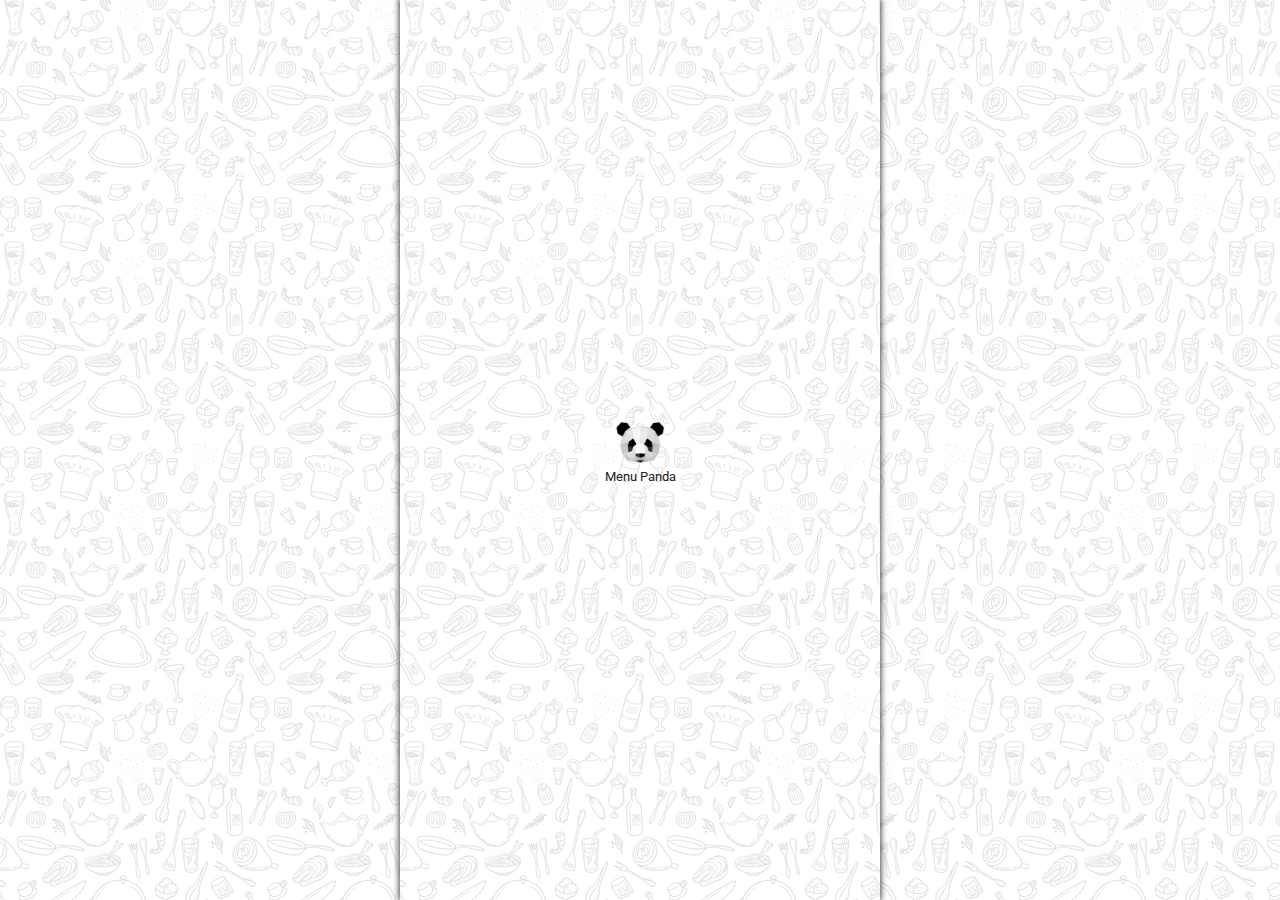
==== commit 32e6ad01: "ok" ====
--- a/menu-panda/index.html
+++ b/menu-panda/index.html
@@ -1 +1 @@
-<!doctype html><html lang=""><head><meta charset="utf-8"><meta http-equiv="X-UA-Compatible" content="IE=edge"><meta name="viewport" content="width=device-width,initial-scale=1"><link rel="icon" href="favicon.ico"><title>menupanda2</title><link rel="preconnect" href="https://fonts.googleapis.com"><link rel="preconnect" href="https://fonts.gstatic.com" crossorigin><link href="https://fonts.googleapis.com/css2?family=Roboto:wght@300;400;500;700&display=swap" rel="stylesheet"><link rel="manifest" href="./manifest.webmanifest"><script defer="defer" src="js/chunk-vendors.e64b2738.js"></script><script defer="defer" src="js/app.b27a752e.js"></script><link href="css/app.7f353086.css" rel="stylesheet"><link href="app.css" rel="stylesheet"></head><body><noscript><strong>We're sorry but menupanda2 doesn't work properly without JavaScript enabled. Please enable it to continue.</strong></noscript><div id="app"></div></body></html>+<!doctype html><html lang=""><head><meta charset="utf-8"><meta http-equiv="X-UA-Compatible" content="IE=edge"><meta name="viewport" content="width=device-width,initial-scale=1"><link rel="icon" href="favicon.ico"><title>menupanda2</title><link rel="preconnect" href="https://fonts.googleapis.com"><link rel="preconnect" href="https://fonts.gstatic.com" crossorigin><link href="https://fonts.googleapis.com/css2?family=Roboto:wght@300;400;500;700&display=swap" rel="stylesheet"><link rel="manifest" href="./manifest.webmanifest"><script defer="defer" src="js/chunk-vendors.39cef086.js"></script><script defer="defer" src="js/app.f957de67.js"></script><link href="css/app.b553bb01.css" rel="stylesheet"><link href="app.css" rel="stylesheet"></head><body><noscript><strong>We're sorry but menupanda2 doesn't work properly without JavaScript enabled. Please enable it to continue.</strong></noscript><div id="app"></div></body></html>--- a/menu-panda/css/app.b553bb01.css
+++ b/menu-panda/css/app.b553bb01.css
@@ -0,0 +1 @@
+.container[data-v-7db33e92]{position:absolute;bottom:0;left:50%;max-width:480px;width:100%;height:95%;background:#fff;overflow:auto;border-radius:10px 10px 0 0;transform:translateX(-50%);scroll-behavior:smooth}.container .image img[data-v-7db33e92]{display:block;width:100%;-o-object-fit:cover;object-fit:cover}.container .content[data-v-7db33e92]{padding:10px 20px 15px}.container .content+.content[data-v-7db33e92]{border-top:5px solid #f1f1f1}.container .content[data-v-7db33e92]:last-of-type{border-bottom:80px solid #f1f1f1}.orderAddedList[data-v-7db33e92]{padding:10px 10px 10px!important}.orderAddedList .wrapper[data-v-7db33e92]{border:2px dashed #1174eb;padding:10px}.orderAddedList .wrapper .title[data-v-7db33e92]{font-size:14px;margin-bottom:8px;font-weight:500}.orderAddedList .wrapper .orderAdded+.orderAdded[data-v-7db33e92]{margin-top:4px;border-top:1px dashed #8e8e8e;padding-top:4px}.orderAddedList .wrapper .orderAdded span[data-v-7db33e92]{font-size:12px}.orderAddedList .wrapper .orderAdded span[data-v-7db33e92]:first-of-type:before{content:"- "}.orderAddedList .wrapper .orderAdded span[data-v-7db33e92]:nth-child(n+3):before{content:", "}.orderAddedList .wrapper .orderAdded b[data-v-7db33e92]{font-weight:500}.mainInfo .title[data-v-7db33e92]{margin-top:10px;font-weight:500;font-size:18px;line-height:1.1}.mainInfo .description[data-v-7db33e92]{margin:4px 0;color:#8e8e8e;font-size:15px}.mainInfo .note[data-v-7db33e92]{font-style:italic;font-size:12px}.chips .title[data-v-7db33e92],.choices .title[data-v-7db33e92]{font-size:16px;color:#222;margin-bottom:10px;font-weight:500}.chips .title .term[data-v-7db33e92],.choices .title .term[data-v-7db33e92]{margin-left:5px;font-size:12px;color:#8e8e8e;font-weight:400}.choices.warning[data-v-7db33e92]{padding:5px 15px 10px}.choices.warning .choice[data-v-7db33e92]{border:2px dashed #fd6648;padding:5px}.choices.warning .choice.choice[data-v-7db33e92]{margin-top:5px}.choices .choice[data-v-7db33e92]{display:flex;-moz-column-gap:10px;column-gap:10px;align-items:center}.choices .choice.choice[data-v-7db33e92]{margin-top:10px}.choices .choice .name[data-v-7db33e92]{font-size:16px;color:#222;text-transform:capitalize}.choices .choice .line[data-v-7db33e92]{flex:auto;min-width:50px;height:1px;border-top:1px dashed #8e8e8e}.choices .choice .qty[data-v-7db33e92]{font-size:12px;color:#222;font-weight:500}.choices .choice .trash[data-v-7db33e92]{width:0;flex:0 0 0px;height:28px;margin-left:-5px;margin-right:-5px;display:flex;align-items:center;justify-content:center;color:#8e8e8e;transition:.3s;overflow:hidden}.choices .choice .trash.active[data-v-7db33e92]{background-color:transparent;width:28px;flex:0 0 28px}.choices .choice .trash svg[data-v-7db33e92]{font-size:16px}.chips .chipFlex[data-v-7db33e92]{display:flex;gap:5px;flex-wrap:wrap}.chips .chipFlex .chip[data-v-7db33e92]{display:flex;gap:0;align-items:center;font-size:13px;font-weight:600;transition:.3s}.chips .chipFlex .chip.active[data-v-7db33e92]{background-color:#005bc8;color:#efefef;gap:5px}.chips .chipFlex .chip.active svg[data-v-7db33e92]{font-size:inherit}.chips .chipFlex .chip svg[data-v-7db33e92]{font-size:0}.buttonArea[data-v-7db33e92]{position:fixed;z-index:1;left:50%;bottom:20px;transform:translateX(-50%);display:flex;-moz-column-gap:10px;column-gap:10px}.buttonArea button[data-v-7db33e92]{width:42px;height:42px;display:grid;place-items:center;border-radius:50%}.buttonArea button.closeButton[data-v-7db33e92]{background-color:rgba(0,91,200,.6);color:#fff}.buttonArea button.okButton[data-v-7db33e92]{background-color:rgba(255,236,95,.6);color:#757575}.buttonArea button.resetButton[data-v-7db33e92]{background-color:rgba(253,102,72,.7);color:#fff}.show-enter-active .container[data-v-7db33e92],.show-enter-active[data-v-7db33e92],.show-leave-active .container[data-v-7db33e92],.show-leave-active[data-v-7db33e92]{transition:.5s ease}.show-enter-from[data-v-7db33e92],.show-leave-to[data-v-7db33e92]{opacity:0}.show-enter-from .container[data-v-7db33e92],.show-leave-to .container[data-v-7db33e92]{transform:translate(-50%,100%)}.footer[data-v-0936ab0a]{position:fixed;z-index:1;bottom:0;max-width:480px;width:100%;height:48px;border-top:1px solid #e7e7e7;background-color:#f6f6f6;display:flex;padding-left:10px}.footer .nav[data-v-0936ab0a]{flex:0 0 48px;display:flex;justify-content:center;align-items:center;flex-direction:column;color:#949494;text-decoration:none;cursor:pointer;position:relative}.footer .nav.router-link-exact-active[data-v-0936ab0a]{color:#1174eb}.footer .nav.cta[data-v-0936ab0a]{padding:0 20px;background-color:#fd6648;color:#fff;white-space:nowrap;font-size:18px;font-weight:500;letter-spacing:.5px;transition:background-color .3s}.footer .nav.cta.disabled[data-v-0936ab0a]{background-color:#8e8e8e;pointer-events:none}.footer .nav svg[data-v-0936ab0a]{font-size:18px}.footer .nav span[data-v-0936ab0a]{margin-top:2px;font-size:10px;font-weight:600}.footer .nav p[data-v-0936ab0a]{font-size:16px;font-weight:500}.footer .nav .count[data-v-0936ab0a]{position:absolute;top:2px;right:2px;font-size:11px;width:18px;height:18px;border-radius:50%;background-color:#fd6648;color:#fff;display:grid;place-items:center}.footer .total[data-v-0936ab0a]{flex:auto;display:flex;justify-content:flex-end;align-items:center;text-align:right;padding-right:8px;font-size:13px}.footer .total span[data-v-0936ab0a]{color:#fd6648;display:block;font-size:14px}.item[data-v-04c83f64]{display:flex;-moz-column-gap:10px;column-gap:10px;position:relative;min-height:70px}.item[data-v-04c83f64]:before{content:"";position:absolute;bottom:0;right:0;height:.5px;width:calc(100% - 70px);background-color:#e7e7e7}.item+.item[data-v-04c83f64]{margin-top:8px}.item .image[data-v-04c83f64]{flex:0 0 60px;width:60px;cursor:pointer}.item .image img[data-v-04c83f64]{width:60px;height:60px;border-radius:10px;-o-object-fit:cover;object-fit:cover;border:1px solid #f1f1f1;display:block}.item .layout[data-v-04c83f64]{flex:auto;display:flex;gap:10px;padding-bottom:8px}.item .layout .content[data-v-04c83f64]{color:#222;flex:auto;display:flex;justify-content:center;flex-direction:column}.item .layout .content .title[data-v-04c83f64]{font-weight:500;display:-webkit-box;-webkit-line-clamp:2;-webkit-box-orient:vertical;overflow:hidden;font-size:16px;line-height:1}.item .layout .content .description[data-v-04c83f64]{margin-top:2px;color:#8e8e8e;font-size:14px}.item .layout .content .note[data-v-04c83f64]{margin-top:2px;font-style:italic;font-size:12px}.item .layout .action[data-v-04c83f64]{display:flex;flex-direction:column;align-self:center}.item .layout .action .addedContent[data-v-04c83f64]{padding-top:5px;height:0;font-size:8px;color:#8e8e8e;white-space:nowrap;text-align:center;letter-spacing:.5px}.item .layout .action .addedContent b[data-v-04c83f64]{color:#000}.forbanner[data-v-04c83f64]{z-index:1;padding:10px 15px;height:60px;min-height:auto}.forbanner[data-v-04c83f64]:before{content:none}.forbanner .image[data-v-04c83f64]{flex:0 0 40px;width:40px}.forbanner .image img[data-v-04c83f64]{width:40px;height:40px;border:none}.forbanner .layout[data-v-04c83f64]{padding-bottom:0}.forbanner .layout .content .title[data-v-04c83f64]{color:#fff;font-weight:400;-webkit-line-clamp:1}.forbanner .layout .content .description[data-v-04c83f64]{color:#fff;font-size:12px}.forbanner .layout .content .note[data-v-04c83f64]{display:none}.forbanner .layout .action .addedContent[data-v-04c83f64]{padding-top:2px;color:#fff}.forbanner .layout .action .addedContent b[data-v-04c83f64]{color:#fff}.forcategory[data-v-04c83f64]{min-height:100px}.forcategory[data-v-04c83f64]:before{width:calc(100% - 100px)}.forcategory+.item[data-v-04c83f64]{margin-top:10px}.forcategory .image[data-v-04c83f64]{flex:0 0 90px;width:90px}.forcategory .image img[data-v-04c83f64]{width:90px;height:90px;border-radius:20px}.forcategory .layout[data-v-04c83f64]{flex-direction:column;padding-bottom:16px}.forcategory .layout .content .title[data-v-04c83f64]{-webkit-line-clamp:9;line-height:1.1}.forcategory .layout .content .description[data-v-04c83f64]{-webkit-line-clamp:9;margin-top:4px;font-size:13px}.forcategory .layout .content .note[data-v-04c83f64]{margin-top:4px;-webkit-line-clamp:9}.forcategory .layout .action[data-v-04c83f64]{align-self:flex-start}.forcategory .layout .action .addedContent[data-v-04c83f64]{margin-left:6px;padding-top:5px;height:auto;text-align:center}.fororderHistoryModal .info .details .detail .choice[data-v-04c83f64],.fororderList .layout .detail .addOns .addOn[data-v-04c83f64],.fororderList .layout .detail .choice[data-v-04c83f64],.fororderListModal .info .details .detail .choice[data-v-04c83f64]{display:flex;align-items:center;-moz-column-gap:4px;column-gap:4px}.fororderHistoryModal .info .details .detail .choice .name[data-v-04c83f64],.fororderList .layout .detail .addOns .addOn .name[data-v-04c83f64],.fororderList .layout .detail .choice .name[data-v-04c83f64],.fororderListModal .info .details .detail .choice .name[data-v-04c83f64]{font-size:11px}.fororderHistoryModal .info .details .detail .choice .qty[data-v-04c83f64],.fororderList .layout .detail .addOns .addOn .qty[data-v-04c83f64],.fororderList .layout .detail .choice .qty[data-v-04c83f64],.fororderListModal .info .details .detail .choice .qty[data-v-04c83f64]{font-size:12px;font-weight:400}.fororderHistoryModal .info .details .detail .choice .line[data-v-04c83f64],.fororderList .layout .detail .addOns .addOn .line[data-v-04c83f64],.fororderList .layout .detail .choice .line[data-v-04c83f64],.fororderListModal .info .details .detail .choice .line[data-v-04c83f64]{flex:auto;min-width:50px;height:1px;border-top:1px dashed #8e8e8e}.fororderHistoryModal .info .details .detail .choice .total[data-v-04c83f64],.fororderList .layout .detail .addOns .addOn .total[data-v-04c83f64],.fororderList .layout .detail .choice .total[data-v-04c83f64],.fororderListModal .info .details .detail .choice .total[data-v-04c83f64]{font-size:12px;font-family:monospace;color:#222!important}.fororderList[data-v-04c83f64]{min-height:auto}.fororderList[data-v-04c83f64]:before{width:100%;background-color:#8e8e8e}.fororderList+.item[data-v-04c83f64]{margin-top:10px}.fororderList .image[data-v-04c83f64]{flex:0 0 90px;width:90px}.fororderList .image img[data-v-04c83f64]{width:90px;height:90px;border-radius:20px}.fororderList .layout[data-v-04c83f64]{flex-direction:column;padding-bottom:16px}.fororderList .layout .content .title[data-v-04c83f64]{-webkit-line-clamp:9;line-height:1.1}.fororderList .layout .content .description[data-v-04c83f64]{-webkit-line-clamp:9;margin-top:4px;font-size:13px}.fororderList .layout .content .note[data-v-04c83f64]{margin-top:4px;-webkit-line-clamp:9;color:#fd6648}.fororderList .layout .detail+.detail[data-v-04c83f64]{margin-top:8px;border-top:1px solid #e7e7e7;padding-top:8px}.fororderList .layout .detail .addOns[data-v-04c83f64]{color:#6f6f6f}.fororderList .layout .detail .addOns .title[data-v-04c83f64]{font-size:12px;position:relative;padding-left:6px}.fororderList .layout .detail .addOns .title[data-v-04c83f64]:before{content:"•";position:absolute;left:0}.fororderList .layout .detail .addOns .addOn[data-v-04c83f64]{padding-left:12px;position:relative}.fororderList .layout .detail .addOns .addOn[data-v-04c83f64]:before{content:"•";position:absolute;left:6px}.fororderList .layout .detail .footer[data-v-04c83f64]{padding-top:8px;display:flex;align-items:center;justify-content:flex-end;-moz-column-gap:5px;column-gap:5px}.fororderList .layout .detail .footer .overrallTotal[data-v-04c83f64]{margin-left:10px;font-family:monospace;display:inline-block;padding:2px 0 2px 5px;border-top:1px solid #8e8e8e;border-bottom:1px solid #8e8e8e;white-space:nowrap}.fororderList .layout .detail .footer svg[data-v-04c83f64]{color:#005bc8}.fororderList .layout .detail .footer span[data-v-04c83f64]{font-size:10px;color:#222;text-align:center}.fororderHistoryModal[data-v-04c83f64],.fororderListModal[data-v-04c83f64]{min-height:auto;padding:5px 0 5px 10px}.fororderHistoryModal[data-v-04c83f64]:before,.fororderListModal[data-v-04c83f64]:before{width:calc(100% - 56px)}.fororderHistoryModal+.item[data-v-04c83f64],.fororderListModal+.item[data-v-04c83f64]{margin-top:8px}.fororderHistoryModal .image[data-v-04c83f64],.fororderListModal .image[data-v-04c83f64]{flex:0 0 36px;width:36px}.fororderHistoryModal .image img[data-v-04c83f64],.fororderListModal .image img[data-v-04c83f64]{width:36px;height:36px;border-radius:10px}.fororderHistoryModal .info[data-v-04c83f64],.fororderListModal .info[data-v-04c83f64]{padding-top:2px;flex:auto;color:#222;font-size:12px}.fororderHistoryModal .info .content[data-v-04c83f64],.fororderListModal .info .content[data-v-04c83f64]{flex:auto;display:flex;align-items:center}.fororderHistoryModal .info .content .title[data-v-04c83f64],.fororderListModal .info .content .title[data-v-04c83f64]{padding-right:80px;margin-bottom:4px}.fororderHistoryModal .info .content .title b[data-v-04c83f64],.fororderListModal .info .content .title b[data-v-04c83f64]{font-weight:500}.fororderHistoryModal .info .details .detail[data-v-04c83f64],.fororderListModal .info .details .detail[data-v-04c83f64]{width:100%}.fororderHistoryModal .info .details .detail+.detail[data-v-04c83f64],.fororderListModal .info .details .detail+.detail[data-v-04c83f64]{margin-top:4px}.fororderHistoryModal .info .details .detail .choice .icon[data-v-04c83f64],.fororderListModal .info .details .detail .choice .icon[data-v-04c83f64]{width:34px;text-align:center;color:#005bc8}.fororderHistoryModal .info .details .detail .choice .icon .button[data-v-04c83f64],.fororderListModal .info .details .detail .choice .icon .button[data-v-04c83f64]{justify-self:flex-end;flex:0 0 34px;width:34px;display:flex;align-items:center;justify-content:center;color:#8e8e8e}.fororderHistoryModal .info .details .detail .choice .icon .button.disabled[data-v-04c83f64],.fororderListModal .info .details .detail .choice .icon .button.disabled[data-v-04c83f64]{pointer-events:none}.fororderHistoryModal .info .details .detail .choice .icon .button svg[data-v-04c83f64],.fororderListModal .info .details .detail .choice .icon .button svg[data-v-04c83f64]{font-size:12px}.container[data-v-342dad09]{width:100%;max-width:480px;background:#fff;border-radius:10px;overflow-x:scroll;max-height:90vh;overscroll-behavior:contain}.container .header[data-v-342dad09]{display:flex;justify-content:center;align-items:center;padding-left:10px;border-bottom:1px solid #f1f1f1;position:sticky;top:0;background-color:#fff;z-index:1;height:36px}.container .header .title[data-v-342dad09]{font-size:14px;font-weight:500;letter-spacing:1px}.container .footer[data-v-342dad09]{margin-top:20px;margin-bottom:10px;font-size:12px;position:relative}.container .footer dl[data-v-342dad09]{display:flex;flex-wrap:wrap;padding:0 38px 0 56px}.container .footer dl dd[data-v-342dad09],.container .footer dl dt[data-v-342dad09]{flex:0 0 50%}.container .footer dl dd[data-v-342dad09]:last-child,.container .footer dl dd[data-v-342dad09]:nth-last-child(2),.container .footer dl dt[data-v-342dad09]:last-child,.container .footer dl dt[data-v-342dad09]:nth-last-child(2){font-weight:500;color:#222;font-size:15px;margin-top:4px}.container .footer dl dd[data-v-342dad09]{text-align:right;font-family:monospace}.container .CTAButton[data-v-342dad09]{width:100%;height:40px;background-color:#fd6648;color:#fff;font-weight:600;letter-spacing:.7px;font-size:14px;position:sticky;bottom:0}.container .CTAButton.loading[data-v-342dad09]{background-color:#ffec5f;color:#222}.container .CTAButton svg[data-v-342dad09]{animation:rotating-342dad09 2s linear infinite;margin-left:4px}.container .rows .currentOrder[data-v-342dad09],.container .rows .orderHistory[data-v-342dad09]{border-radius:10px;border:2px dashed #fd6648;margin:10px 4px 4px;padding:5px 0 10px}.container .rows .currentOrder .groupTitle[data-v-342dad09],.container .rows .orderHistory .groupTitle[data-v-342dad09]{padding-left:10px;color:#222;font-weight:500}.container .rows .currentOrder[data-v-342dad09]{border-color:#005bc8}.container .footer.withOrderHistory dl[data-v-342dad09]{padding:0 44px 0 62px}.button[data-v-342dad09]{position:fixed;z-index:1;left:50%;bottom:20px;transform:translateX(-50%);width:42px;height:42px;display:grid;place-items:center;border-radius:50%;background-color:rgba(0,91,200,.6);color:#fff}.button svg[data-v-342dad09]{font-size:18px}.show-enter-active[data-v-342dad09],.show-leave-active[data-v-342dad09]{transition:.5s ease}.show-enter-from[data-v-342dad09],.show-leave-to[data-v-342dad09]{opacity:0}@keyframes rotating-342dad09{0%{transform:rotate(0deg)}to{transform:rotate(1turn)}}.container[data-v-2cf30cc9]{width:100%;max-width:480px;background:#fff;border-radius:10px;overflow:hidden}.container .content[data-v-2cf30cc9]{padding:20px}.container .content h2[data-v-2cf30cc9]{margin-bottom:10px}.container button[data-v-2cf30cc9]{width:100%;height:40px;background-color:#fd6648;color:#fff;font-weight:600;letter-spacing:.7px;font-size:14px}.show-enter-active .container[data-v-2cf30cc9],.show-enter-active[data-v-2cf30cc9],.show-leave-active .container[data-v-2cf30cc9],.show-leave-active[data-v-2cf30cc9]{transition:.5s ease}.show-enter-from[data-v-2cf30cc9],.show-leave-to[data-v-2cf30cc9]{opacity:0}.show-enter-from .container[data-v-2cf30cc9],.show-leave-to .container[data-v-2cf30cc9]{transform:translateY(-300px)}.container[data-v-509c6dba]{width:100%;max-width:480px;background:#fff;border-radius:10px;overflow-x:scroll;max-height:90vh;overscroll-behavior:contain}.container .header[data-v-509c6dba]{display:flex;justify-content:center;align-items:center;padding-left:10px;border-bottom:1px solid #f1f1f1;position:sticky;top:0;background-color:#fff;z-index:1;height:36px}.container .header .title[data-v-509c6dba]{font-size:14px;font-weight:500;letter-spacing:1px}.container .footer[data-v-509c6dba]{margin-top:20px;margin-bottom:10px;font-size:12px;position:relative}.container .footer dl[data-v-509c6dba]{display:flex;flex-wrap:wrap;padding:0 38px 0 56px}.container .footer dl dd[data-v-509c6dba],.container .footer dl dt[data-v-509c6dba]{flex:0 0 50%}.container .footer dl dd[data-v-509c6dba]:last-child,.container .footer dl dd[data-v-509c6dba]:nth-last-child(2),.container .footer dl dt[data-v-509c6dba]:last-child,.container .footer dl dt[data-v-509c6dba]:nth-last-child(2){font-weight:500;color:#222;font-size:15px;margin-top:4px}.container .footer dl dd[data-v-509c6dba]{text-align:right;font-family:monospace}.container .CTAButton[data-v-509c6dba]{width:100%;height:40px;background-color:#fd6648;color:#fff;font-weight:600;letter-spacing:.7px;font-size:14px;position:sticky;bottom:0}.container .CTAButton.loading[data-v-509c6dba]{background-color:#ffec5f;color:#222}.container .CTAButton svg[data-v-509c6dba]{animation:rotating 2s linear infinite;margin-left:4px}.container .content[data-v-509c6dba]{padding:20px 15px}.container .content h2[data-v-509c6dba]{margin-bottom:10px}.container .content h2 span[data-v-509c6dba]{margin-left:5px;text-transform:capitalize}.container .content b[data-v-509c6dba]{font-weight:500}.show-enter-active .container[data-v-509c6dba],.show-enter-active[data-v-509c6dba],.show-leave-active .container[data-v-509c6dba],.show-leave-active[data-v-509c6dba]{transition:.5s ease}.show-enter-from[data-v-509c6dba],.show-leave-to[data-v-509c6dba]{opacity:0}.show-enter-from .container[data-v-509c6dba],.show-leave-to .container[data-v-509c6dba]{transform:translateY(-300px)}*{margin:0;padding:0;box-sizing:border-box}body{max-width:480px;margin:auto;background:#fff;color:#222;font-size:13px;font-family:Roboto,sans-serif;-webkit-font-smoothing:antialiased;-moz-osx-font-smoothing:grayscale;-webkit-user-select:none;-moz-user-select:none;user-select:none}#app,body{background-image:url(../img/bg-repeat.caced8b2.jpg)}#app{box-shadow:0 0 6px 1px rgba(0,0,0,.75);min-height:100vh}.loadingPanda{position:absolute;top:50%;left:50%;transform:translate(-50%,-50%);width:120px;text-align:center}.loadingPanda img{width:50px}.button,button{border:none;outline:none;color:#1174eb;text-decoration:none;white-space:nowrap;cursor:pointer}.button.transparent,button.transparent{font-size:16px;background-color:transparent;font-weight:400}.button.primary,button.primary{font-size:15px;font-weight:700;padding:4px 12px;border-radius:14px;height:28px;background-color:#efefef}.button.primary.active,button.primary.active{background-color:#005bc8;color:#efefef}.button.amount,button.amount{font-size:13px;word-spacing:-1px}.button.amount span,button.amount span{font-size:10px;font-weight:600}.button.icon,button.icon{padding:4px 10px;display:flex;justify-content:center;align-items:center}.button.active,button.active{background-color:#ffec5f}.truncate{text-overflow:ellipsis;display:-webkit-box;-webkit-line-clamp:1;-webkit-box-orient:vertical;overflow:hidden}.host{max-width:480px;width:100%;height:100vh;background:#fff;overflow:auto;padding-bottom:48px}.host.child{height:100%}.host .topHeader{height:44px;display:flex;-moz-column-gap:10px;column-gap:10px;justify-content:space-between;align-items:center;padding:0 20px;border-bottom:1px solid #f1f1f1;position:sticky;top:0;background-color:#fff;z-index:1}.host .topHeader .left,.host .topHeader .right{width:60px}.host .topHeader .button{display:flex;align-items:center}.host .topHeader .button svg{font-size:20px;margin-right:6px}.host .topHeader .title{font-size:16px;letter-spacing:1px}.alignCenter{position:relative;height:100%;display:flex;justify-content:center;align-items:center;padding:20px}.overlayContainer{position:fixed;z-index:10}.overlay,.overlayContainer{top:0;left:0;width:100%;height:100%}.overlay{position:absolute;background-color:rgba(0,0,0,.5)}.fade-enter-active,.fade-leave-active{transition:.3s linear}.fade-enter-from,.fade-leave-to{opacity:0}@keyframes slide-right{0%{transform:translateX(0)}to{transform:translateX(15px)}}@font-face{font-family:swiper-icons;src:url("data:application/font-woff;charset=utf-8;base64, [base64]//wADZ2x5ZgAAAywAAADMAAAD2MHtryVoZWFkAAABbAAAADAAAAA2E2+eoWhoZWEAAAGcAAAAHwAAACQC9gDzaG10eAAAAigAAAAZAAAArgJkABFsb2NhAAAC0AAAAFoAAABaFQAUGG1heHAAAAG8AAAAHwAAACAAcABAbmFtZQAAA/gAAAE5AAACXvFdBwlwb3N0AAAFNAAAAGIAAACE5s74hXjaY2BkYGAAYpf5Hu/j+W2+MnAzMYDAzaX6QjD6/4//Bxj5GA8AuRwMYGkAPywL13jaY2BkYGA88P8Agx4j+/8fQDYfA1AEBWgDAIB2BOoAeNpjYGRgYNBh4GdgYgABEMnIABJzYNADCQAACWgAsQB42mNgYfzCOIGBlYGB0YcxjYGBwR1Kf2WQZGhhYGBiYGVmgAFGBiQQkOaawtDAoMBQxXjg/wEGPcYDDA4wNUA2CCgwsAAAO4EL6gAAeNpj2M0gyAACqxgGNWBkZ2D4/wMA+xkDdgAAAHjaY2BgYGaAYBkGRgYQiAHyGMF8FgYHIM3DwMHABGQrMOgyWDLEM1T9/w8UBfEMgLzE////P/5//f/V/xv+r4eaAAeMbAxwIUYmIMHEgKYAYjUcsDAwsLKxc3BycfPw8jEQA/[base64]/uznmfPFBNODM2K7MTQ45YEAZqGP81AmGGcF3iPqOop0r1SPTaTbVkfUe4HXj97wYE+yNwWYxwWu4v1ugWHgo3S1XdZEVqWM7ET0cfnLGxWfkgR42o2PvWrDMBSFj/IHLaF0zKjRgdiVMwScNRAoWUoH78Y2icB/yIY09An6AH2Bdu/UB+yxopYshQiEvnvu0dURgDt8QeC8PDw7Fpji3fEA4z/PEJ6YOB5hKh4dj3EvXhxPqH/SKUY3rJ7srZ4FZnh1PMAtPhwP6fl2PMJMPDgeQ4rY8YT6Gzao0eAEA409DuggmTnFnOcSCiEiLMgxCiTI6Cq5DZUd3Qmp10vO0LaLTd2cjN4fOumlc7lUYbSQcZFkutRG7g6JKZKy0RmdLY680CDnEJ+UMkpFFe1RN7nxdVpXrC4aTtnaurOnYercZg2YVmLN/d/gczfEimrE/fs/bOuq29Zmn8tloORaXgZgGa78yO9/cnXm2BpaGvq25Dv9S4E9+5SIc9PqupJKhYFSSl47+Qcr1mYNAAAAeNptw0cKwkAAAMDZJA8Q7OUJvkLsPfZ6zFVERPy8qHh2YER+3i/BP83vIBLLySsoKimrqKqpa2hp6+jq6RsYGhmbmJqZSy0sraxtbO3sHRydnEMU4uR6yx7JJXveP7WrDycAAAAAAAH//wACeNpjYGRgYOABYhkgZgJCZgZNBkYGLQZtIJsFLMYAAAw3ALgAeNolizEKgDAQBCchRbC2sFER0YD6qVQiBCv/H9ezGI6Z5XBAw8CBK/m5iQQVauVbXLnOrMZv2oLdKFa8Pjuru2hJzGabmOSLzNMzvutpB3N42mNgZGBg4GKQYzBhYMxJLMlj4GBgAYow/P/PAJJhLM6sSoWKfWCAAwDAjgbRAAB42mNgYGBkAIIbCZo5IPrmUn0hGA0AO8EFTQAA");font-weight:400;font-style:normal}:root{--swiper-theme-color:#007aff}.swiper{margin-left:auto;margin-right:auto;position:relative;overflow:hidden;list-style:none;padding:0;z-index:1}.swiper-vertical>.swiper-wrapper{flex-direction:column}.swiper-wrapper{position:relative;width:100%;height:100%;z-index:1;display:flex;transition-property:transform;box-sizing:content-box}.swiper-android .swiper-slide,.swiper-wrapper{transform:translateZ(0)}.swiper-pointer-events{touch-action:pan-y}.swiper-pointer-events.swiper-vertical{touch-action:pan-x}.swiper-slide{flex-shrink:0;width:100%;height:100%;position:relative;transition-property:transform}.swiper-slide-invisible-blank{visibility:hidden}.swiper-autoheight,.swiper-autoheight .swiper-slide{height:auto}.swiper-autoheight .swiper-wrapper{align-items:flex-start;transition-property:transform,height}.swiper-backface-hidden .swiper-slide{transform:translateZ(0);backface-visibility:hidden}.swiper-3d,.swiper-3d.swiper-css-mode .swiper-wrapper{perspective:1200px}.swiper-3d .swiper-cube-shadow,.swiper-3d .swiper-slide,.swiper-3d .swiper-slide-shadow,.swiper-3d .swiper-slide-shadow-bottom,.swiper-3d .swiper-slide-shadow-left,.swiper-3d .swiper-slide-shadow-right,.swiper-3d .swiper-slide-shadow-top,.swiper-3d .swiper-wrapper{transform-style:preserve-3d}.swiper-3d .swiper-slide-shadow,.swiper-3d .swiper-slide-shadow-bottom,.swiper-3d .swiper-slide-shadow-left,.swiper-3d .swiper-slide-shadow-right,.swiper-3d .swiper-slide-shadow-top{position:absolute;left:0;top:0;width:100%;height:100%;pointer-events:none;z-index:10}.swiper-3d .swiper-slide-shadow{background:rgba(0,0,0,.15)}.swiper-3d .swiper-slide-shadow-left{background-image:linear-gradient(270deg,rgba(0,0,0,.5),transparent)}.swiper-3d .swiper-slide-shadow-right{background-image:linear-gradient(90deg,rgba(0,0,0,.5),transparent)}.swiper-3d .swiper-slide-shadow-top{background-image:linear-gradient(0deg,rgba(0,0,0,.5),transparent)}.swiper-3d .swiper-slide-shadow-bottom{background-image:linear-gradient(180deg,rgba(0,0,0,.5),transparent)}.swiper-css-mode>.swiper-wrapper{overflow:auto;scrollbar-width:none;-ms-overflow-style:none}.swiper-css-mode>.swiper-wrapper::-webkit-scrollbar{display:none}.swiper-css-mode>.swiper-wrapper>.swiper-slide{scroll-snap-align:start start}.swiper-horizontal.swiper-css-mode>.swiper-wrapper{scroll-snap-type:x mandatory}.swiper-vertical.swiper-css-mode>.swiper-wrapper{scroll-snap-type:y mandatory}.swiper-centered>.swiper-wrapper:before{content:"";flex-shrink:0;order:9999}.swiper-centered.swiper-horizontal>.swiper-wrapper>.swiper-slide:first-child{-webkit-margin-start:var(--swiper-centered-offset-before);margin-inline-start:var(--swiper-centered-offset-before)}.swiper-centered.swiper-horizontal>.swiper-wrapper:before{height:100%;min-height:1px;width:var(--swiper-centered-offset-after)}.swiper-centered.swiper-vertical>.swiper-wrapper>.swiper-slide:first-child{-webkit-margin-before:var(--swiper-centered-offset-before);margin-block-start:var(--swiper-centered-offset-before)}.swiper-centered.swiper-vertical>.swiper-wrapper:before{width:100%;min-width:1px;height:var(--swiper-centered-offset-after)}.swiper-centered>.swiper-wrapper>.swiper-slide{scroll-snap-align:center center}.header[data-v-0e411ac8]{padding:20px 30px 20px 20px;display:flex;justify-content:space-between}.header .companyName[data-v-0e411ac8]{color:#222;font-size:28px!important;letter-spacing:1px}.header .title[data-v-0e411ac8]{color:#222;font-size:24px!important}.header .getMore[data-v-0e411ac8]{display:flex;align-items:center}.banners[data-v-0e411ac8]{margin-bottom:30px}.banners .banner[data-v-0e411ac8]{padding-bottom:60%;position:relative;border-radius:8px;overflow:hidden}.banners .banner>img[data-v-0e411ac8]{position:absolute;width:100%;height:100%;-o-object-fit:cover;object-fit:cover;-o-object-position:center bottom;object-position:center bottom}.banners .banner>img.placeholder[data-v-0e411ac8]{-o-object-position:center;object-position:center}.banners .banner .contentAbsolute[data-v-0e411ac8]{position:absolute;z-index:1;bottom:0;width:100%;border-radius:0 0 8px 8px}.banners .banner .contentAbsolute .blurBg[data-v-0e411ac8]{background-repeat:no-repeat;background-position:bottom;background-size:cover;position:absolute;z-index:1;bottom:0;width:100%;height:60px;filter:blur(2px)}.lineArea[data-v-0e411ac8]{padding:0 20px}.lineArea .line[data-v-0e411ac8]{height:1px;background-color:#e7e7e7}.category[data-v-0e411ac8]{margin-bottom:20px}